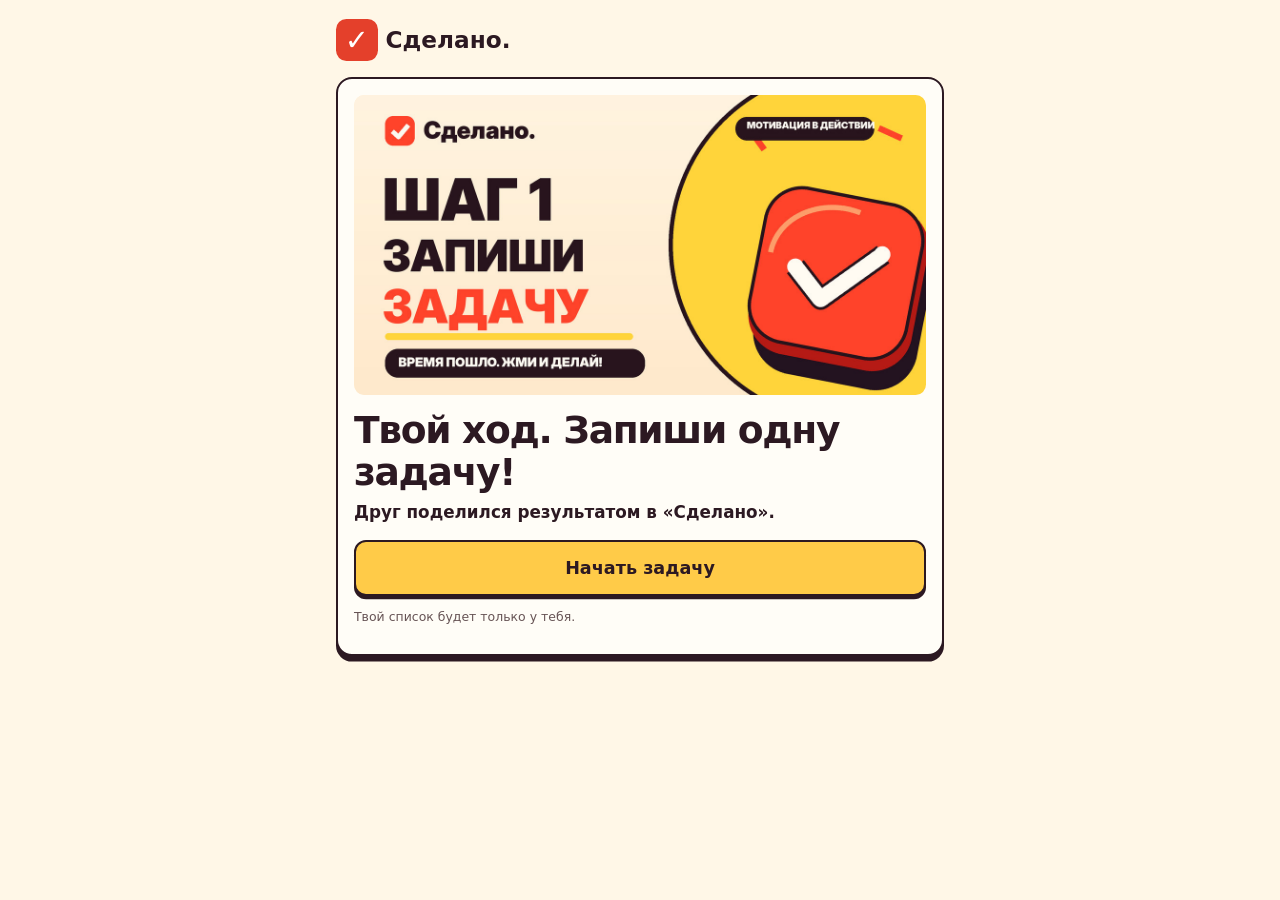
==== invite/index.html @ 636d4db7 "feat(v2): import verified game with binary assets, tests and BitOS architecture" ====
<!doctype html>
<html lang="ru">
<head>
  <meta charset="utf-8">
  <meta name="viewport" content="width=device-width, initial-scale=1">
  <meta name="theme-color" content="#fff7e7">
  <title>Твой ход! ШАГ 1 — запиши задачу | Сделано</title>
  <meta name="description" content="Друг делится своим прогрессом. Твой ход: запиши одну задачу, включи таймер и поставь первую галочку. Жми и делай!">
  <link rel="canonical" href="https://safal207.github.io/todo-list/invite/">
  <meta property="og:type" content="website">
  <meta property="og:locale" content="ru_RU">
  <meta property="og:site_name" content="Сделано">
  <meta property="og:url" content="https://safal207.github.io/todo-list/invite/">
  <meta property="og:title" content="ТВОЙ ХОД! ШАГ 1 — ЗАПИШИ ЗАДАЧУ">
  <meta property="og:description" content="Друг уже начал. Тебе понадобится одна задача и одна галочка. Время пошло — жми и делай!">
  <meta property="og:image" content="https://safal207.github.io/todo-list/assets/share-step-1-v2.jpg">
  <meta property="og:image:secure_url" content="https://safal207.github.io/todo-list/assets/share-step-1-v2.jpg">
  <meta property="og:image:type" content="image/jpeg">
  <meta property="og:image:width" content="1200">
  <meta property="og:image:height" content="630">
  <meta property="og:image:alt" content="Сделано. ШАГ 1 — ЗАПИШИ ЗАДАЧУ. ЖМИ И ДЕЛАЙ!">
  <meta name="twitter:card" content="summary_large_image">
  <meta name="twitter:image" content="https://safal207.github.io/todo-list/assets/share-step-1-v2.jpg">
  <meta name="twitter:title" content="ТВОЙ ХОД! ШАГ 1 — ЗАПИШИ ЗАДАЧУ">
  <meta name="twitter:description" content="Друг уже начал. Жми и делай!">
  <style>
    :root { color-scheme: light; font-family: system-ui,-apple-system,Arial,sans-serif; color:#2c1922; background:#fff7e7; }
    * { box-sizing:border-box; }
    body { margin:0; padding:1.2rem; }
    main { max-width:38rem; margin:0 auto; }
    .brand { display:flex; align-items:center; gap:.5rem; font-size:1.45rem; font-weight:900; margin-bottom:1rem; }
    .mark { display:grid; place-items:center; width:2.6rem; height:2.6rem; border-radius:.65rem; color:white; background:#e4402b; font-size:1.8rem; }
    article { padding:1rem; border:2px solid #2c1922; border-radius:1rem; background:#fffdf7; box-shadow:0 .35rem 0 #2c1922; }
    /* Never crop or magnify the share poster in Telegram's in-app browser. */
    .poster-frame { display:flex; justify-content:center; width:100%; min-width:0; overflow:hidden; border-radius:.65rem; background:#fff2d9; }
    .poster-frame img {
      display:block;
      width:100%;
      max-width:100%;
      height:auto;
      max-height:min(35vh, 300px);
      aspect-ratio:auto;
      object-fit:contain;
      object-position:center;
    }
    h1 { margin:.9rem 0 .55rem; font-size:clamp(1.65rem,6vw,2.35rem); line-height:1.12; letter-spacing:-.035em; }
    .stat { margin:.55rem 0; font-size:1.05rem; font-weight:750; }
    .cta { display:block; margin:1.1rem 0 .5rem; padding:1rem; border:2px solid #2c1922; border-radius:.75rem; background:#ffcb48; color:#2c1922; text-align:center; font-size:1.1rem; font-weight:900; text-decoration:none; box-shadow:0 .2rem 0 #2c1922; }
    .cta:hover { background:#ffdd80; }
    .privacy { font-size:.78rem; color:#675455; line-height:1.4; }
    a:focus-visible { outline:3px solid #246bbd; outline-offset:4px; }
    @media(max-width:400px) { body { padding:.65rem; } article { padding:.75rem; } }
  </style>
</head>
<body>
<main>
  <header class="brand"><span class="mark" aria-hidden="true">✓</span> Сделано.</header>
  <article>
    <div class="poster-frame">
      <img src="../assets/share-step-1-v2.jpg" alt="ШАГ 1 — ЗАПИШИ ЗАДАЧУ. Жми и делай!" width="1200" height="630" fetchpriority="high">
    </div>
    <h1>Твой ход. Запиши одну задачу!</h1>
    <p id="friend-score" class="stat">Друг поделился результатом в «Сделано».</p>
    <a id="start-own" class="cta" href="../?utm_source=progress_share&amp;utm_medium=referral&amp;utm_campaign=telegram_invite_v1">Начать задачу</a>
    <p class="privacy">Твой список будет только у тебя.</p>
  </article>
</main>
<script src="../analytics.js"></script>
<script>
  "use strict";
  const analytics = window.sdelanoAnalytics;
  analytics?.track("invite_viewed");
  analytics?.openReferral();
  document.querySelector("#start-own").addEventListener("click", () => analytics?.startReferral());
  const params = new URLSearchParams(location.search);
  const result = /^(\d{1,4})-(\d{1,4})$/.exec(params.get("r") ?? "");
  const number = (value) => /^\d{1,4}$/.test(value ?? "") ? Number(value) : NaN;
  const done = number(result?.[1] ?? params.get("done"));
  const total = number(result?.[2] ?? params.get("total"));
  if (Number.isInteger(total) && total > 0 && total <= 9999 &&
      Number.isInteger(done) && done >= 0 && done <= total) {
    const percent = Math.floor(done * 100 / total);
    document.querySelector("#friend-score").textContent =
      "У друга готово " + done + " из " + total + " задач (" + percent + "%).";
  }
</script>
</body>
</html>
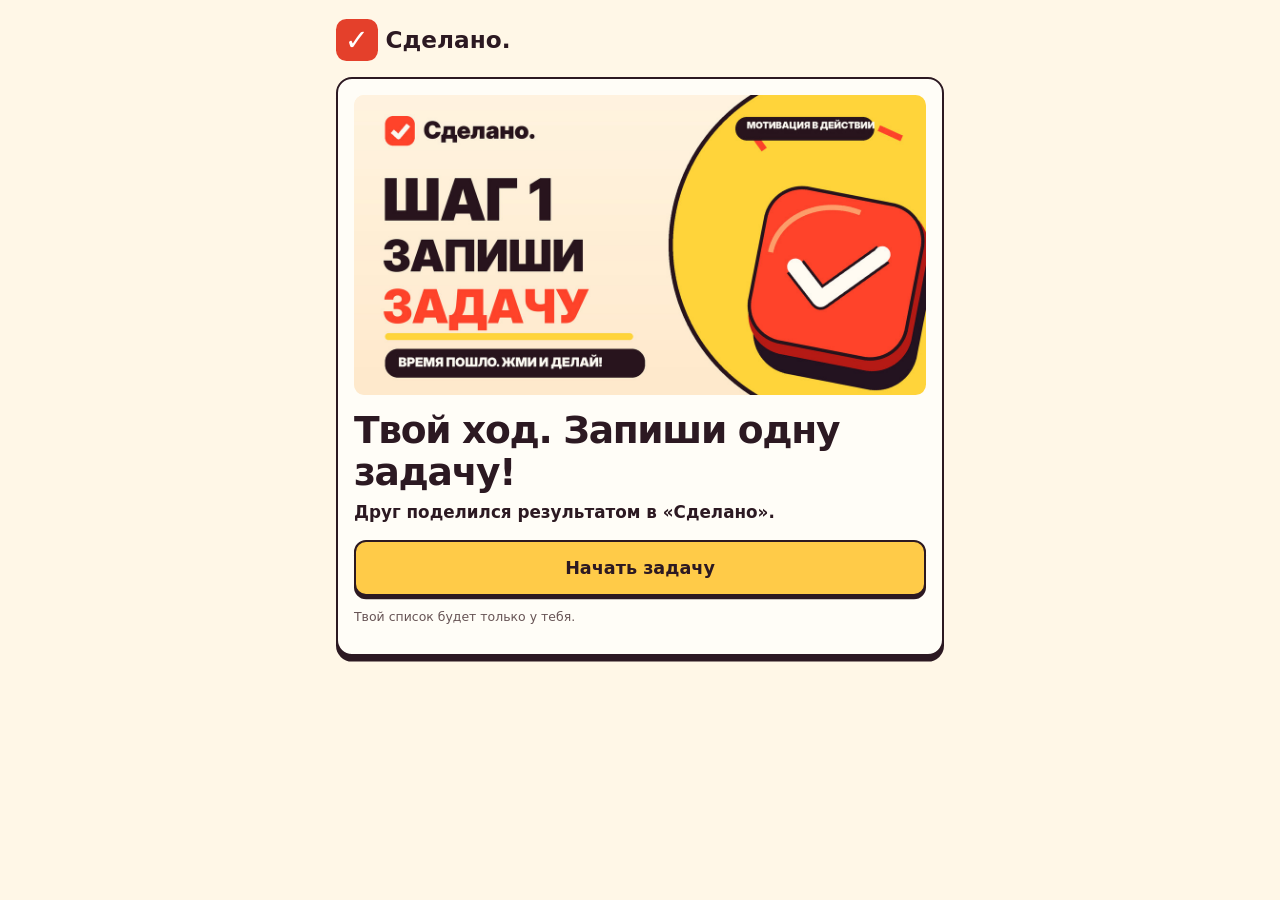
==== commit 7ed591f7: "fix(v2): isolate sharing and QA expectations from legacy 1.0 domain" ====
--- a/invite/index.html
+++ b/invite/index.html
@@ -6,21 +6,21 @@
   <meta name="theme-color" content="#fff7e7">
   <title>Твой ход! ШАГ 1 — запиши задачу | Сделано</title>
   <meta name="description" content="Друг делится своим прогрессом. Твой ход: запиши одну задачу, включи таймер и поставь первую галочку. Жми и делай!">
-  <link rel="canonical" href="https://safal207.github.io/todo-list/invite/">
+
   <meta property="og:type" content="website">
   <meta property="og:locale" content="ru_RU">
   <meta property="og:site_name" content="Сделано">
-  <meta property="og:url" content="https://safal207.github.io/todo-list/invite/">
+
   <meta property="og:title" content="ТВОЙ ХОД! ШАГ 1 — ЗАПИШИ ЗАДАЧУ">
   <meta property="og:description" content="Друг уже начал. Тебе понадобится одна задача и одна галочка. Время пошло — жми и делай!">
-  <meta property="og:image" content="https://safal207.github.io/todo-list/assets/share-step-1-v2.jpg">
-  <meta property="og:image:secure_url" content="https://safal207.github.io/todo-list/assets/share-step-1-v2.jpg">
-  <meta property="og:image:type" content="image/jpeg">
-  <meta property="og:image:width" content="1200">
-  <meta property="og:image:height" content="630">
-  <meta property="og:image:alt" content="Сделано. ШАГ 1 — ЗАПИШИ ЗАДАЧУ. ЖМИ И ДЕЛАЙ!">
-  <meta name="twitter:card" content="summary_large_image">
-  <meta name="twitter:image" content="https://safal207.github.io/todo-list/assets/share-step-1-v2.jpg">
+
+
+
+
+
+
+
+
   <meta name="twitter:title" content="ТВОЙ ХОД! ШАГ 1 — ЗАПИШИ ЗАДАЧУ">
   <meta name="twitter:description" content="Друг уже начал. Жми и делай!">
   <style>
